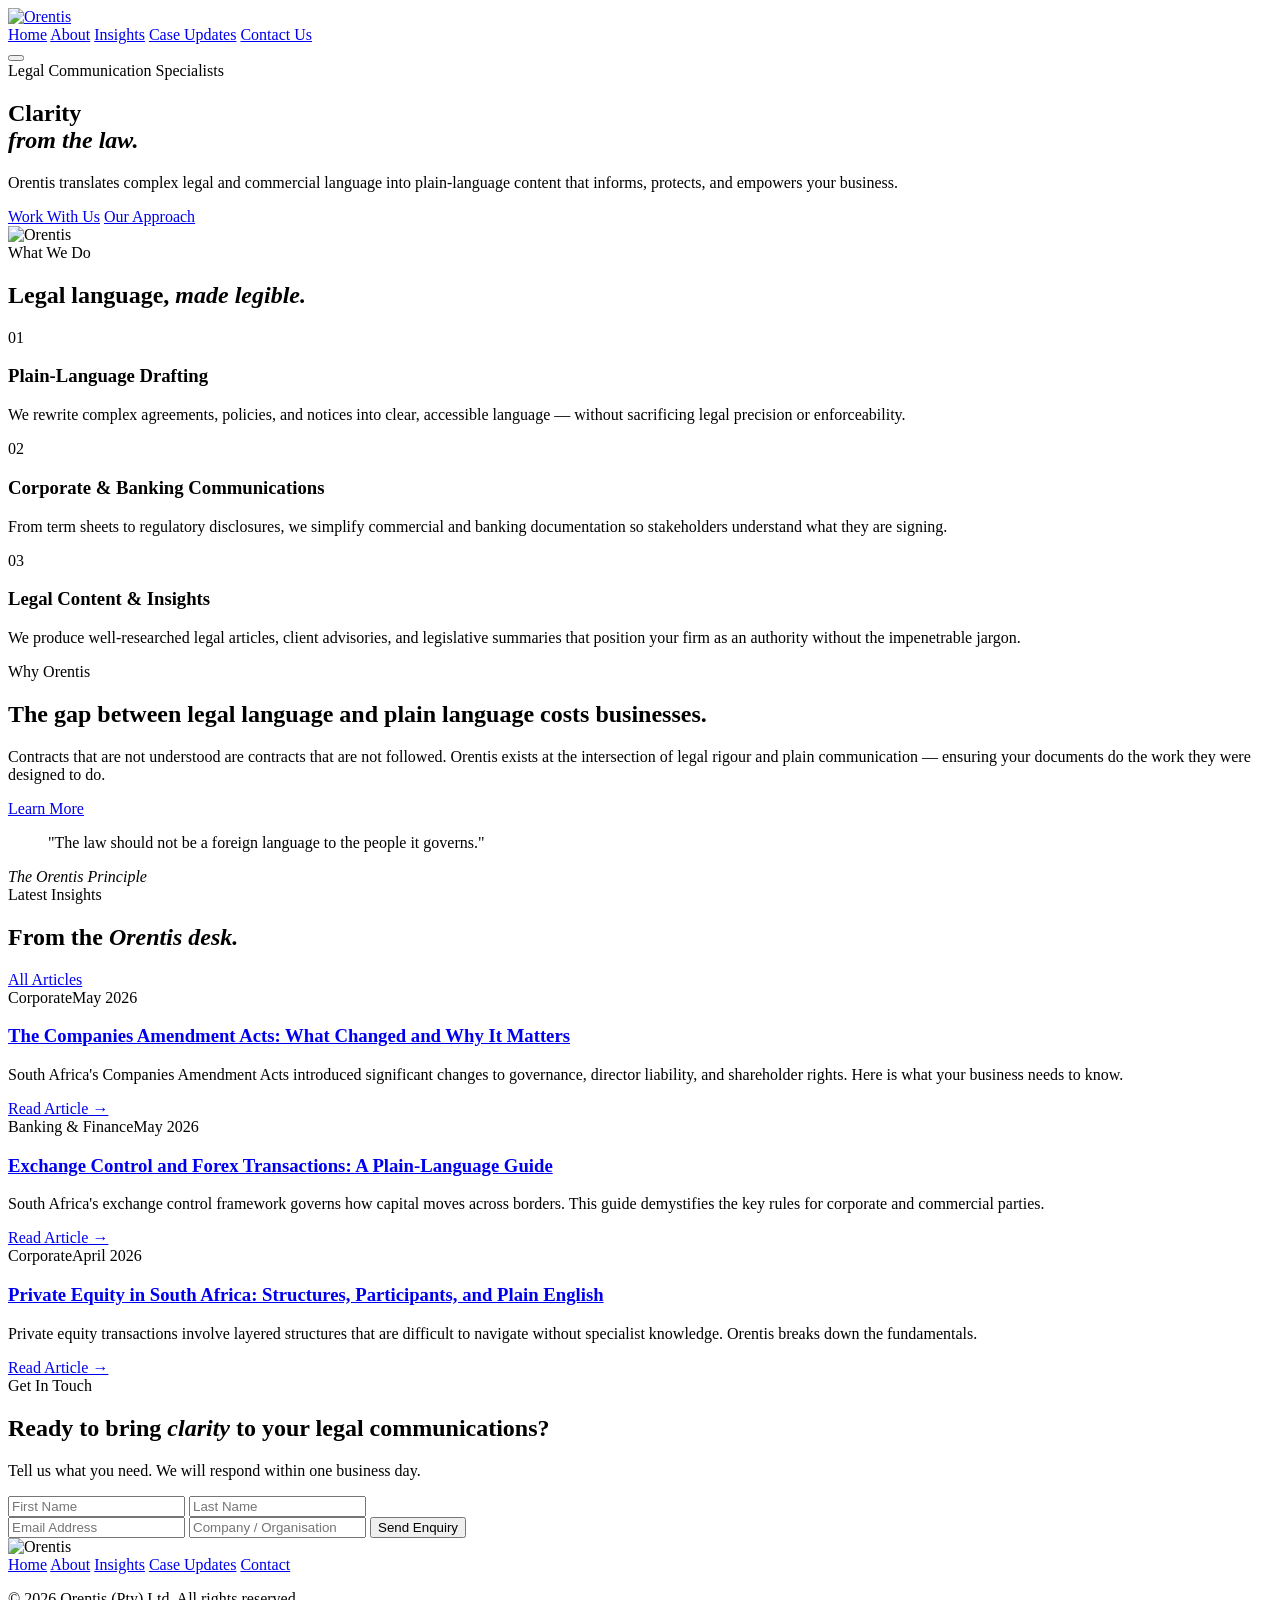
==== index.html @ 8e9e7f4a "Add files via upload" ====
<!DOCTYPE html>
<html lang="en">
<head>
<meta charset="UTF-8"><meta name="viewport" content="width=device-width,initial-scale=1">
<title>Orentis — Clarity from the law.</title>
<meta name="description" content="Orentis translates complex legal and commercial language into plain-language content for corporate and banking clients in South Africa.">
<link rel="stylesheet" href="assets/css/style.css">
</head>
<body>

<header id="hdr">
  <div class="container">
    <div class="hdr-inner">
      <a href="index.html" class="logo"><img src="assets/images/orentis-logo.png" alt="Orentis"></a>
      <nav class="main" id="main-nav">
        <a href="index.html" class="active">Home</a>
        <a href="about.html">About</a>
        <a href="insights.html">Insights</a>
        <a href="case-updates.html">Case Updates</a>
        <a href="contact.html" class="btn btn-primary nav-btn">Contact Us</a>
      </nav>
      <button class="hamburger" id="burger" aria-label="Menu">
        <span></span><span></span><span></span>
      </button>
    </div>
  </div>
</header>

<!-- HERO -->
<section class="hero">
  <div class="container">
    <div class="hero-grid">
      <div class="hero-content">
        <div class="hero-eye"><span>Legal Communication Specialists</span></div>
        <h1 class="hero-title">Clarity<br><em>from the law.</em></h1>
        <p class="hero-sub">Orentis translates complex legal and commercial language into plain-language content that informs, protects, and empowers your business.</p>
        <div class="hero-actions">
          <a href="contact.html" class="btn btn-primary">Work With Us</a>
          <a href="about.html" class="btn btn-outline">Our Approach</a>
        </div>
      </div>
      <div class="hero-visual">
        <div class="hero-logo-wrap">
          <img src="assets/images/orentis-logo.png" alt="Orentis">
        </div>
      </div>
    </div>
  </div>
</section>

<!-- SERVICES -->
<section class="services">
  <div class="container">
    <div class="services-hdr">
      <span class="label">What We Do</span>
      <h2 class="title">Legal language, <em>made legible.</em></h2>
    </div>
    <div class="svc-grid">
      <div class="svc-card">
        <span class="svc-num">01</span>
        <h3 class="svc-name">Plain-Language Drafting</h3>
        <p class="svc-desc">We rewrite complex agreements, policies, and notices into clear, accessible language — without sacrificing legal precision or enforceability.</p>
      </div>
      <div class="svc-card">
        <span class="svc-num">02</span>
        <h3 class="svc-name">Corporate &amp; Banking Communications</h3>
        <p class="svc-desc">From term sheets to regulatory disclosures, we simplify commercial and banking documentation so stakeholders understand what they are signing.</p>
      </div>
      <div class="svc-card">
        <span class="svc-num">03</span>
        <h3 class="svc-name">Legal Content &amp; Insights</h3>
        <p class="svc-desc">We produce well-researched legal articles, client advisories, and legislative summaries that position your firm as an authority without the impenetrable jargon.</p>
      </div>
    </div>
  </div>
</section>

<!-- WHY ORENTIS -->
<section class="why">
  <div class="container">
    <div class="why-grid">
      <div>
        <span class="label">Why Orentis</span>
        <h2 class="title">The gap between legal language and plain language costs businesses.</h2>
        <p class="why-body">Contracts that are not understood are contracts that are not followed. Orentis exists at the intersection of legal rigour and plain communication — ensuring your documents do the work they were designed to do.</p>
        <a href="about.html" class="btn btn-outline-light">Learn More</a>
      </div>
      <div>
        <div class="why-quote">
          <blockquote>"The law should not be a foreign language to the people it governs."</blockquote>
          <cite>The Orentis Principle</cite>
        </div>
      </div>
    </div>
  </div>
</section>

<!-- LATEST INSIGHTS -->
<section class="blog-prev">
  <div class="container">
    <div class="blog-hdr">
      <div>
        <span class="label">Latest Insights</span>
        <h2 class="title">From the <em>Orentis desk.</em></h2>
      </div>
      <a href="insights.html" class="btn btn-outline">All Articles</a>
    </div>
    <div class="posts-grid">
      <article class="post-card">
        <div class="post-meta"><span class="post-tag">Corporate</span><span class="post-date">May 2026</span></div>
        <h3 class="post-title"><a href="insights.html">The Companies Amendment Acts: What Changed and Why It Matters</a></h3>
        <p class="post-excerpt">South Africa's Companies Amendment Acts introduced significant changes to governance, director liability, and shareholder rights. Here is what your business needs to know.</p>
        <a href="insights.html" class="post-link">Read Article →</a>
      </article>
      <article class="post-card">
        <div class="post-meta"><span class="post-tag">Banking &amp; Finance</span><span class="post-date">May 2026</span></div>
        <h3 class="post-title"><a href="insights.html">Exchange Control and Forex Transactions: A Plain-Language Guide</a></h3>
        <p class="post-excerpt">South Africa's exchange control framework governs how capital moves across borders. This guide demystifies the key rules for corporate and commercial parties.</p>
        <a href="insights.html" class="post-link">Read Article →</a>
      </article>
      <article class="post-card">
        <div class="post-meta"><span class="post-tag">Corporate</span><span class="post-date">April 2026</span></div>
        <h3 class="post-title"><a href="insights.html">Private Equity in South Africa: Structures, Participants, and Plain English</a></h3>
        <p class="post-excerpt">Private equity transactions involve layered structures that are difficult to navigate without specialist knowledge. Orentis breaks down the fundamentals.</p>
        <a href="insights.html" class="post-link">Read Article →</a>
      </article>
    </div>
  </div>
</section>

<!-- CONTACT STRIP -->
<section class="cstrip">
  <div class="container">
    <div class="cstrip-grid">
      <div>
        <span class="label">Get In Touch</span>
        <h2 class="title">Ready to bring <em>clarity</em> to your legal communications?</h2>
        <p>Tell us what you need. We will respond within one business day.</p>
      </div>
      <form class="simple-form" action="mailto:hello@orentis.co.za" method="get">
        <div class="form-row">
          <input type="text" name="fname" placeholder="First Name">
          <input type="text" name="lname" placeholder="Last Name">
        </div>
        <input type="email" name="email" placeholder="Email Address">
        <input type="text" name="company" placeholder="Company / Organisation">
        <button type="submit" class="btn btn-primary">Send Enquiry</button>
      </form>
    </div>
  </div>
</section>

<footer>
  <div class="container">
    <div class="foot-inner">
      <div class="foot-logo"><img src="assets/images/orentis-logo.png" alt="Orentis"></div>
      <nav class="foot-links">
        <a href="index.html">Home</a>
        <a href="about.html">About</a>
        <a href="insights.html">Insights</a>
        <a href="case-updates.html">Case Updates</a>
        <a href="contact.html">Contact</a>
      </nav>
      <p class="foot-copy">&copy; 2026 Orentis (Pty) Ltd. All rights reserved.</p>
    </div>
  </div>
</footer>

<script src="assets/js/main.js"></script>
</body>
</html>
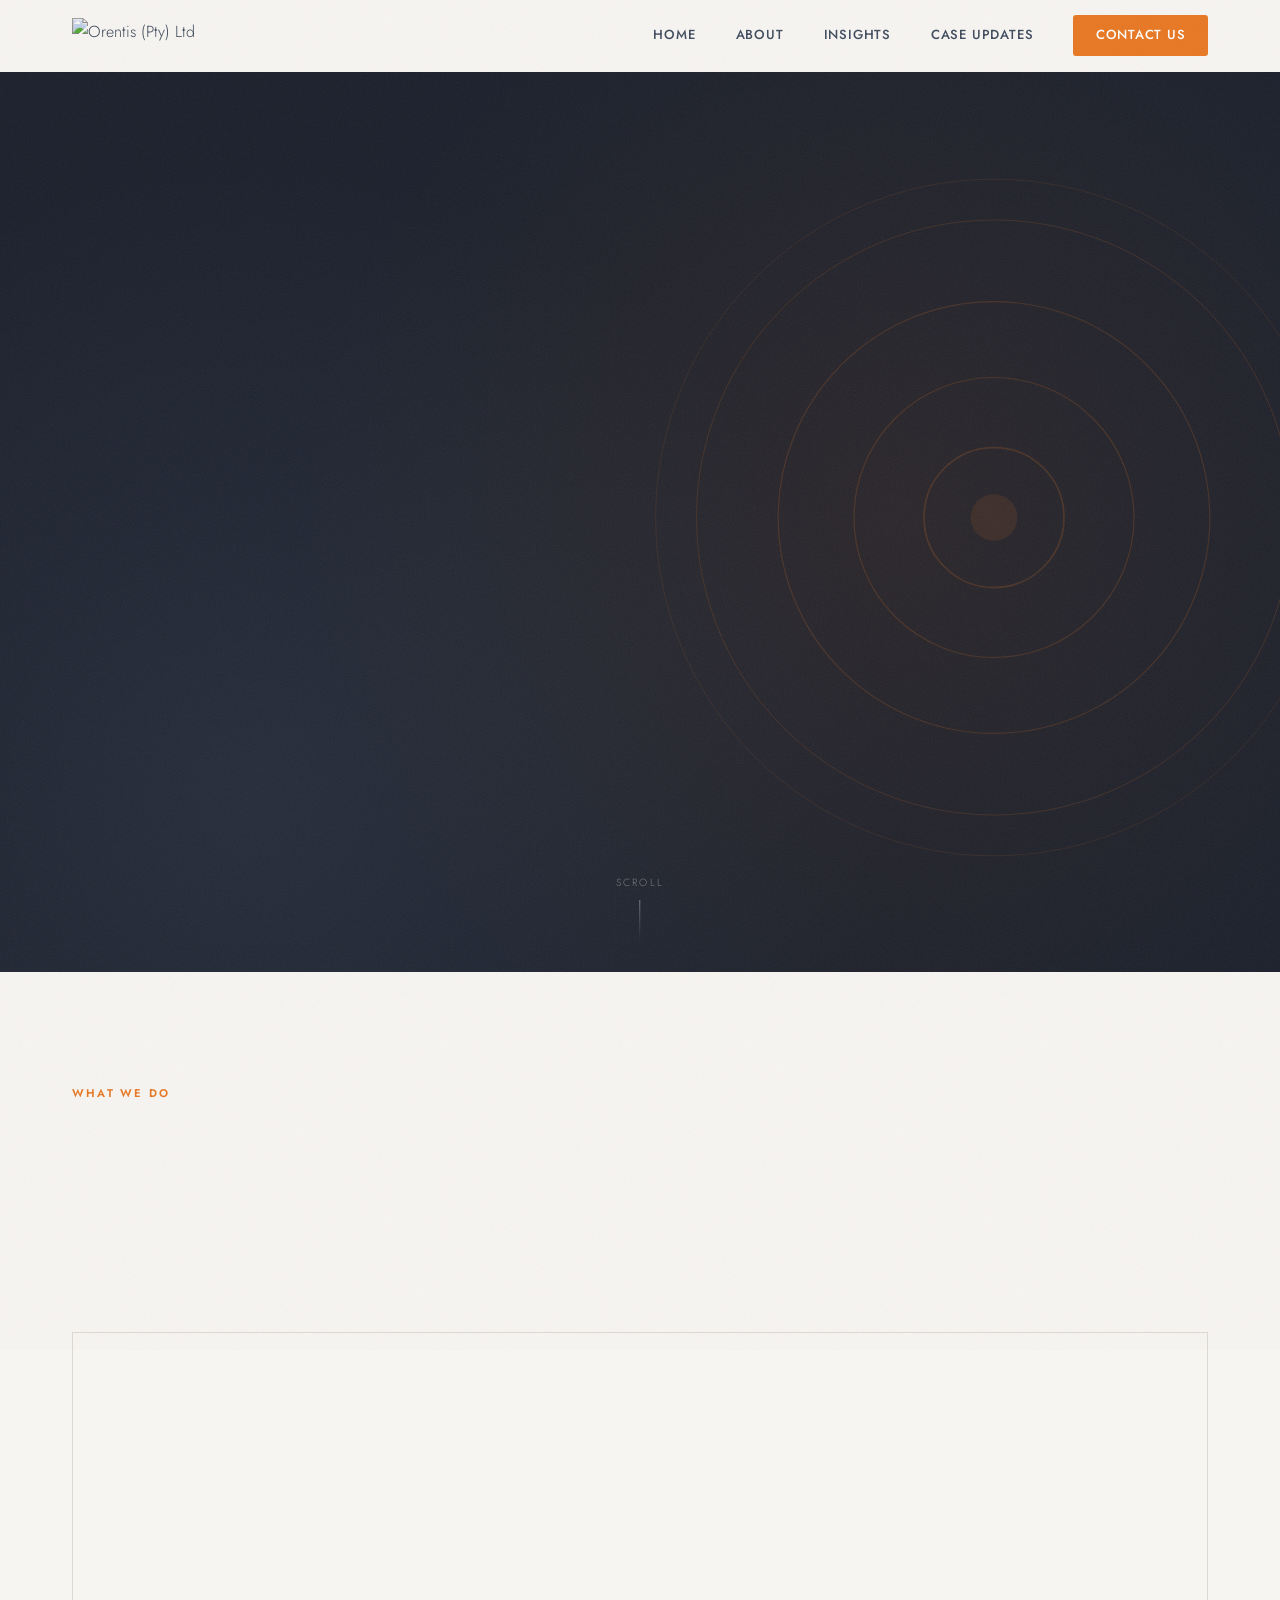
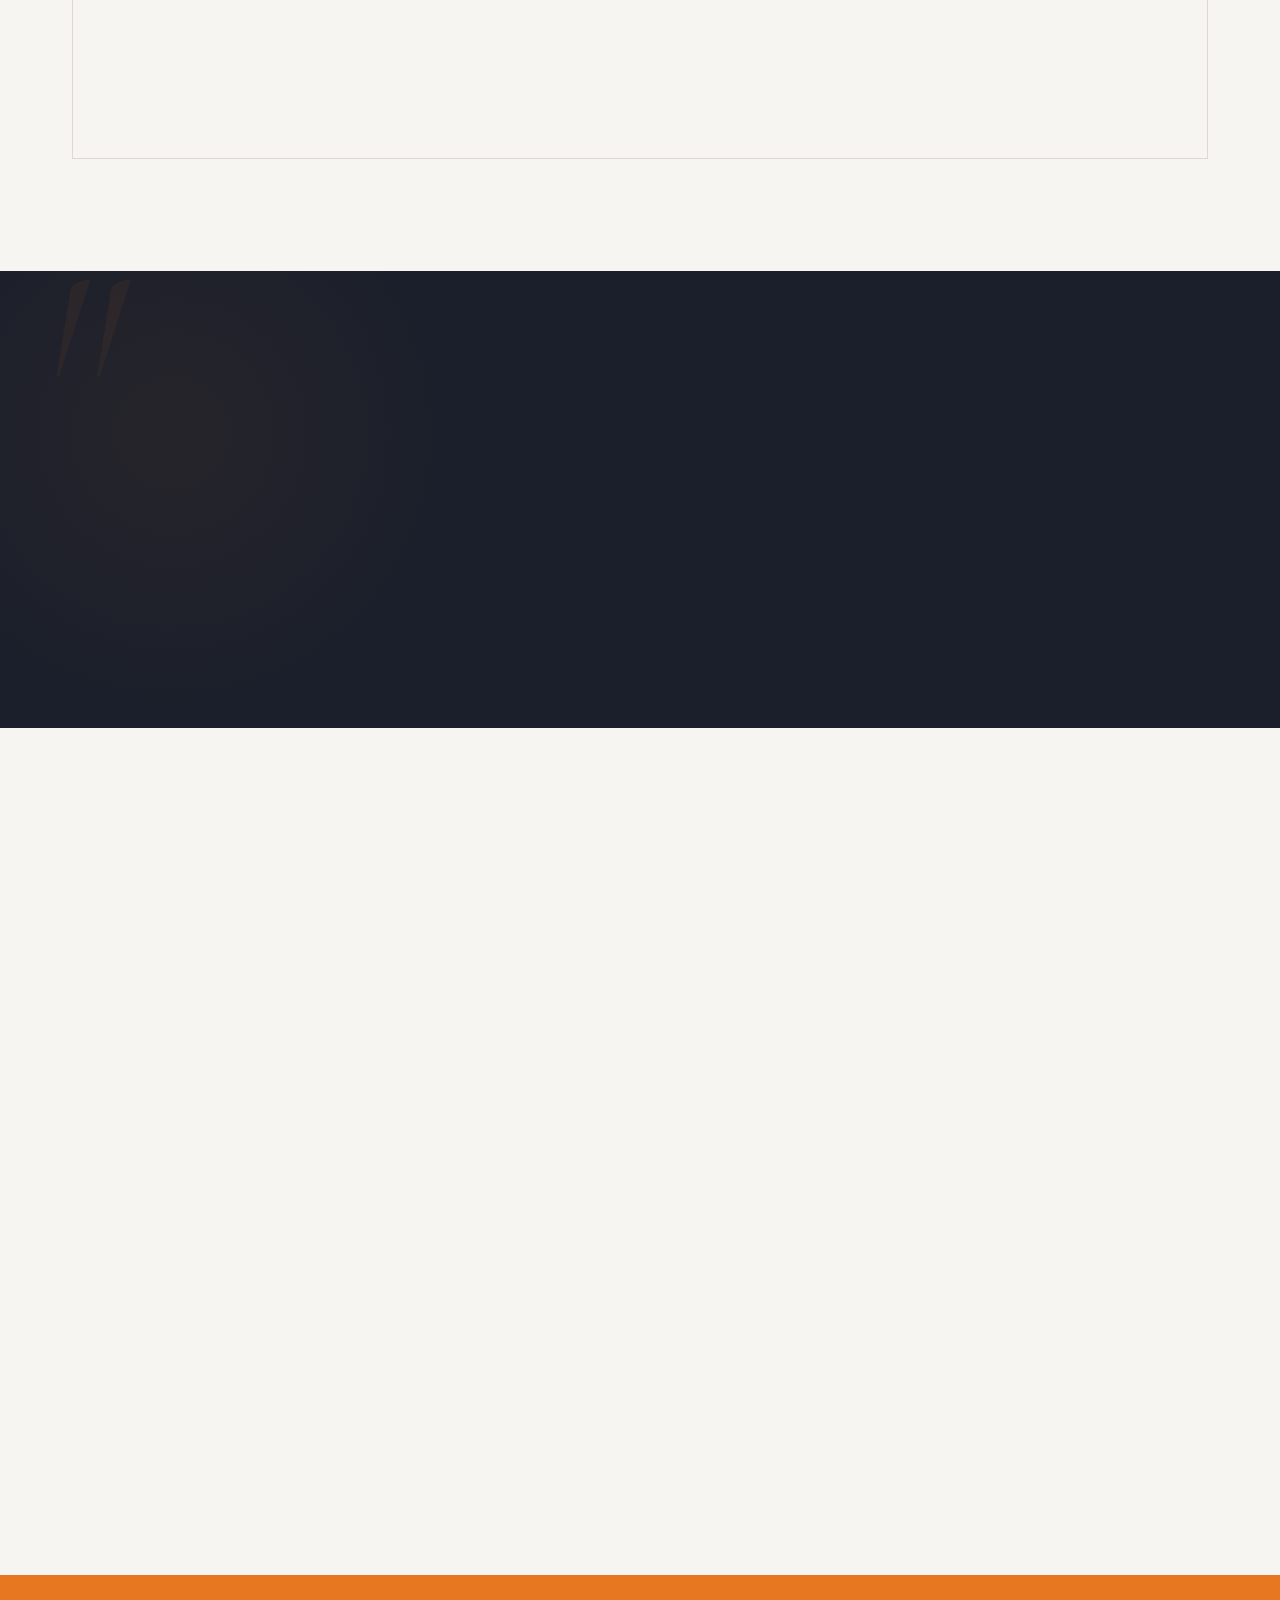
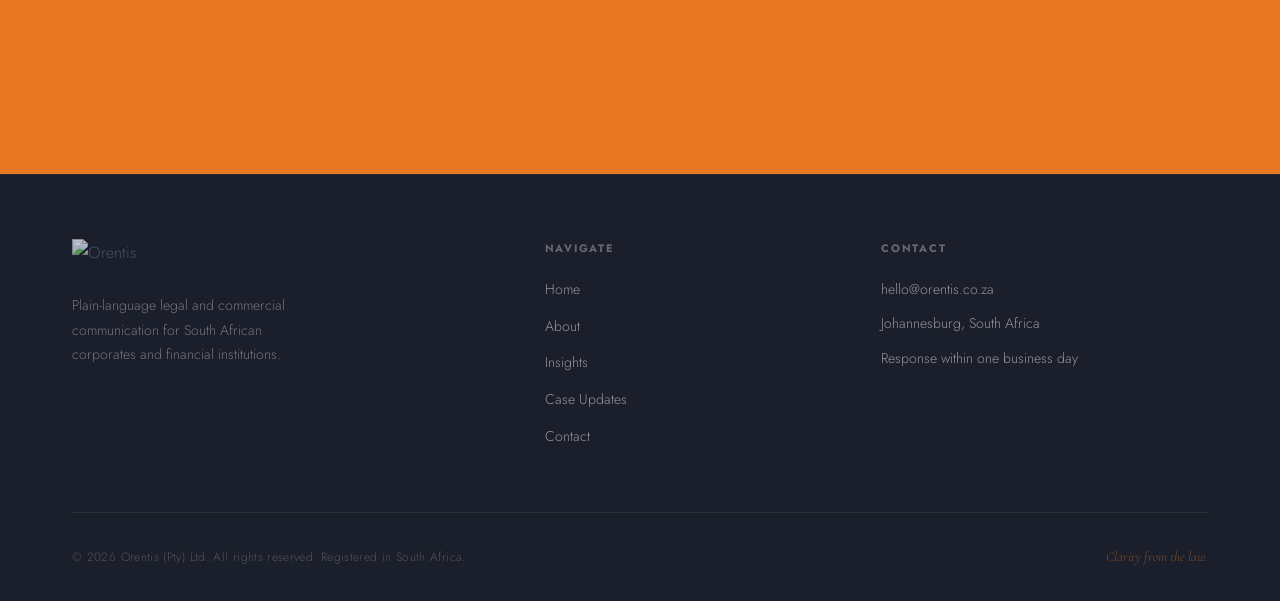
==== commit 1b96c024: "Add files via upload" ====
--- a/index.html
+++ b/index.html
@@ -1,171 +1,257 @@
 <!DOCTYPE html>
-<html lang="en">
+<html lang="en-ZA">
 <head>
-<meta charset="UTF-8"><meta name="viewport" content="width=device-width,initial-scale=1">
-<title>Orentis — Clarity from the law.</title>
-<meta name="description" content="Orentis translates complex legal and commercial language into plain-language content for corporate and banking clients in South Africa.">
-<link rel="stylesheet" href="assets/css/style.css">
+  <meta charset="UTF-8" />
+  <meta name="viewport" content="width=device-width, initial-scale=1.0" />
+  <meta name="description" content="Orentis (Pty) Ltd — Plain-language legal and commercial communication for South African corporates and financial institutions." />
+  <title>Orentis (Pty) Ltd — Clarity from the law.</title>
+  <link rel="preconnect" href="https://fonts.googleapis.com" />
+  <link rel="preconnect" href="https://fonts.gstatic.com" crossorigin />
+  <link href="https://fonts.googleapis.com/css2?family=Cormorant+Garamond:ital,wght@0,400;0,500;0,600;0,700;1,400;1,500;1,600&family=Jost:wght@300;400;500;600;700&display=swap" rel="stylesheet" />
+  <link rel="stylesheet" href="assets/css/style.css" />
 </head>
 <body>
 
-<header id="hdr">
-  <div class="container">
-    <div class="hdr-inner">
-      <a href="index.html" class="logo"><img src="assets/images/orentis-logo.png" alt="Orentis"></a>
-      <nav class="main" id="main-nav">
-        <a href="index.html" class="active">Home</a>
-        <a href="about.html">About</a>
-        <a href="insights.html">Insights</a>
-        <a href="case-updates.html">Case Updates</a>
-        <a href="contact.html" class="btn btn-primary nav-btn">Contact Us</a>
-      </nav>
-      <button class="hamburger" id="burger" aria-label="Menu">
-        <span></span><span></span><span></span>
-      </button>
-    </div>
-  </div>
-</header>
-
-<!-- HERO -->
-<section class="hero">
-  <div class="container">
-    <div class="hero-grid">
-      <div class="hero-content">
-        <div class="hero-eye"><span>Legal Communication Specialists</span></div>
-        <h1 class="hero-title">Clarity<br><em>from the law.</em></h1>
-        <p class="hero-sub">Orentis translates complex legal and commercial language into plain-language content that informs, protects, and empowers your business.</p>
-        <div class="hero-actions">
-          <a href="contact.html" class="btn btn-primary">Work With Us</a>
-          <a href="about.html" class="btn btn-outline">Our Approach</a>
-        </div>
-      </div>
-      <div class="hero-visual">
-        <div class="hero-logo-wrap">
-          <img src="assets/images/orentis-logo.png" alt="Orentis">
-        </div>
-      </div>
-    </div>
-  </div>
-</section>
-
-<!-- SERVICES -->
-<section class="services">
-  <div class="container">
-    <div class="services-hdr">
-      <span class="label">What We Do</span>
-      <h2 class="title">Legal language, <em>made legible.</em></h2>
-    </div>
-    <div class="svc-grid">
-      <div class="svc-card">
-        <span class="svc-num">01</span>
-        <h3 class="svc-name">Plain-Language Drafting</h3>
-        <p class="svc-desc">We rewrite complex agreements, policies, and notices into clear, accessible language — without sacrificing legal precision or enforceability.</p>
-      </div>
-      <div class="svc-card">
-        <span class="svc-num">02</span>
-        <h3 class="svc-name">Corporate &amp; Banking Communications</h3>
-        <p class="svc-desc">From term sheets to regulatory disclosures, we simplify commercial and banking documentation so stakeholders understand what they are signing.</p>
-      </div>
-      <div class="svc-card">
-        <span class="svc-num">03</span>
-        <h3 class="svc-name">Legal Content &amp; Insights</h3>
-        <p class="svc-desc">We produce well-researched legal articles, client advisories, and legislative summaries that position your firm as an authority without the impenetrable jargon.</p>
-      </div>
-    </div>
-  </div>
-</section>
-
-<!-- WHY ORENTIS -->
-<section class="why">
-  <div class="container">
-    <div class="why-grid">
-      <div>
-        <span class="label">Why Orentis</span>
-        <h2 class="title">The gap between legal language and plain language costs businesses.</h2>
-        <p class="why-body">Contracts that are not understood are contracts that are not followed. Orentis exists at the intersection of legal rigour and plain communication — ensuring your documents do the work they were designed to do.</p>
-        <a href="about.html" class="btn btn-outline-light">Learn More</a>
-      </div>
-      <div>
-        <div class="why-quote">
-          <blockquote>"The law should not be a foreign language to the people it governs."</blockquote>
-          <cite>The Orentis Principle</cite>
-        </div>
-      </div>
-    </div>
-  </div>
-</section>
-
-<!-- LATEST INSIGHTS -->
-<section class="blog-prev">
-  <div class="container">
-    <div class="blog-hdr">
-      <div>
-        <span class="label">Latest Insights</span>
-        <h2 class="title">From the <em>Orentis desk.</em></h2>
-      </div>
-      <a href="insights.html" class="btn btn-outline">All Articles</a>
-    </div>
-    <div class="posts-grid">
-      <article class="post-card">
-        <div class="post-meta"><span class="post-tag">Corporate</span><span class="post-date">May 2026</span></div>
-        <h3 class="post-title"><a href="insights.html">The Companies Amendment Acts: What Changed and Why It Matters</a></h3>
-        <p class="post-excerpt">South Africa's Companies Amendment Acts introduced significant changes to governance, director liability, and shareholder rights. Here is what your business needs to know.</p>
-        <a href="insights.html" class="post-link">Read Article →</a>
-      </article>
-      <article class="post-card">
-        <div class="post-meta"><span class="post-tag">Banking &amp; Finance</span><span class="post-date">May 2026</span></div>
-        <h3 class="post-title"><a href="insights.html">Exchange Control and Forex Transactions: A Plain-Language Guide</a></h3>
-        <p class="post-excerpt">South Africa's exchange control framework governs how capital moves across borders. This guide demystifies the key rules for corporate and commercial parties.</p>
-        <a href="insights.html" class="post-link">Read Article →</a>
-      </article>
-      <article class="post-card">
-        <div class="post-meta"><span class="post-tag">Corporate</span><span class="post-date">April 2026</span></div>
-        <h3 class="post-title"><a href="insights.html">Private Equity in South Africa: Structures, Participants, and Plain English</a></h3>
-        <p class="post-excerpt">Private equity transactions involve layered structures that are difficult to navigate without specialist knowledge. Orentis breaks down the fundamentals.</p>
-        <a href="insights.html" class="post-link">Read Article →</a>
-      </article>
-    </div>
-  </div>
-</section>
-
-<!-- CONTACT STRIP -->
-<section class="cstrip">
-  <div class="container">
-    <div class="cstrip-grid">
-      <div>
-        <span class="label">Get In Touch</span>
-        <h2 class="title">Ready to bring <em>clarity</em> to your legal communications?</h2>
-        <p>Tell us what you need. We will respond within one business day.</p>
-      </div>
-      <form class="simple-form" action="mailto:hello@orentis.co.za" method="get">
-        <div class="form-row">
-          <input type="text" name="fname" placeholder="First Name">
-          <input type="text" name="lname" placeholder="Last Name">
-        </div>
-        <input type="email" name="email" placeholder="Email Address">
-        <input type="text" name="company" placeholder="Company / Organisation">
-        <button type="submit" class="btn btn-primary">Send Enquiry</button>
-      </form>
-    </div>
-  </div>
-</section>
-
-<footer>
-  <div class="container">
-    <div class="foot-inner">
-      <div class="foot-logo"><img src="assets/images/orentis-logo.png" alt="Orentis"></div>
-      <nav class="foot-links">
+  <!-- NAVIGATION -->
+  <nav class="nav" aria-label="Primary navigation">
+    <div class="container nav__inner">
+      <a href="index.html" class="nav__logo" aria-label="Orentis home">
+        <img src="assets/images/orentis-logo.png" alt="Orentis (Pty) Ltd" />
+      </a>
+      <div class="nav__links">
         <a href="index.html">Home</a>
         <a href="about.html">About</a>
         <a href="insights.html">Insights</a>
         <a href="case-updates.html">Case Updates</a>
-        <a href="contact.html">Contact</a>
-      </nav>
-      <p class="foot-copy">&copy; 2026 Orentis (Pty) Ltd. All rights reserved.</p>
+        <a href="contact.html" class="btn-nav">Contact Us</a>
+      </div>
+      <button class="nav__burger" aria-label="Toggle menu" aria-expanded="false">
+        <span></span>
+        <span></span>
+        <span></span>
+      </button>
     </div>
+  </nav>
+
+  <!-- MOBILE NAV -->
+  <div class="nav__mobile" aria-hidden="true">
+    <a href="index.html">Home</a>
+    <a href="about.html">About</a>
+    <a href="insights.html">Insights</a>
+    <a href="case-updates.html">Case Updates</a>
+    <a href="contact.html" class="btn-nav-mobile">Contact Us</a>
   </div>
-</footer>
-
-<script src="assets/js/main.js"></script>
+
+  <main>
+
+    <!-- HERO -->
+    <section class="hero-home" aria-labelledby="hero-headline">
+
+      <!-- Concentric rings — echo of logo -->
+      <div class="hero-home__rings" aria-hidden="true">
+        <svg viewBox="0 0 600 600" fill="none" xmlns="http://www.w3.org/2000/svg">
+          <circle cx="300" cy="300" r="60"  stroke="#E87722" stroke-width="1.5"/>
+          <circle cx="300" cy="300" r="120" stroke="#E87722" stroke-width="1"/>
+          <circle cx="300" cy="300" r="185" stroke="#E87722" stroke-width="1"/>
+          <circle cx="300" cy="300" r="255" stroke="#E87722" stroke-width="0.75"/>
+          <circle cx="300" cy="300" r="290" stroke="#E87722" stroke-width="0.5"/>
+          <circle cx="300" cy="300" r="20"  fill="#E87722" opacity="0.6"/>
+        </svg>
+      </div>
+
+      <div class="container hero-home__content">
+
+        <div class="hero-home__logo-mark animate">
+          <img src="assets/images/orentis-logo.png" alt="Orentis" />
+        </div>
+
+        <h1 class="hero-home__headline animate animate-delay-1" id="hero-headline">
+          Clarity<br /><em>from</em><br />the law.
+        </h1>
+
+        <p class="hero-home__sub animate animate-delay-2">
+          We translate the language of law into the language of business.<br />
+          Plain-language communications for South African corporates<br />
+          and financial institutions.
+        </p>
+
+        <div class="hero-home__actions animate animate-delay-3">
+          <a href="about.html" class="btn btn--primary">Our work</a>
+          <a href="insights.html" class="btn btn--outline">Read Insights</a>
+        </div>
+
+      </div>
+
+      <div class="hero-home__scroll" aria-hidden="true">
+        <span>Scroll</span>
+        <div class="hero-home__scroll-line"></div>
+      </div>
+
+    </section>
+
+    <!-- WHAT WE DO -->
+    <section class="services section" aria-labelledby="services-heading">
+      <div class="container">
+
+        <div class="services__header">
+          <div class="services__header-left">
+            <p class="eyebrow">What We Do</p>
+            <h2 id="services-heading" class="display-3 animate">
+              The work that<br /><em class="italic-accent">speaks clearly.</em>
+            </h2>
+            <span class="rule animate animate-delay-1"></span>
+          </div>
+          <div class="services__header-right animate animate-delay-2">
+            <p>South Africa's legal and regulatory environment is exacting. Yet the documents
+            that move through it — term sheets, regulatory disclosures, fund reports, board
+            communications — are often the opposite. We change that.</p>
+          </div>
+        </div>
+
+        <div class="service-cards">
+
+          <div class="service-card animate">
+            <div class="service-card__num">01</div>
+            <h3 class="service-card__title">Plain-Language<br />Drafting</h3>
+            <p class="service-card__text">We redraft dense legal and commercial documents — prospectuses,
+            shareholder communications, regulatory notices, policy documents — into clear,
+            accessible English that serves its intended audience without sacrificing legal
+            precision.</p>
+          </div>
+
+          <div class="service-card animate animate-delay-1">
+            <div class="service-card__num">02</div>
+            <h3 class="service-card__title">Corporate &amp; Banking<br />Communications</h3>
+            <p class="service-card__text">From transaction announcements to board reports and investor
+            communications, we produce polished, legally grounded content for South Africa's
+            leading corporates, banking groups, and private equity houses.</p>
+          </div>
+
+          <div class="service-card animate animate-delay-2">
+            <div class="service-card__num">03</div>
+            <h3 class="service-card__title">Legal Content<br />&amp; Insights</h3>
+            <p class="service-card__text">We produce authoritative commentary, legislative updates, case
+            summaries, and thought-leadership content for law firms, asset managers, and
+            financial institutions that need their audiences properly informed.</p>
+          </div>
+
+        </div>
+
+      </div>
+    </section>
+
+    <!-- WHY ORENTIS QUOTE -->
+    <section class="quote-section" aria-labelledby="quote-heading">
+      <div class="quote-section__deco" aria-hidden="true">"</div>
+      <div class="container">
+        <div class="quote-section__inner">
+          <p class="eyebrow quote-section__label animate">The Orentis Principle</p>
+          <blockquote>
+            <p class="quote-section__text animate animate-delay-1">
+              "The law should not be a <em>foreign language</em> to the people it governs."
+            </p>
+          </blockquote>
+          <p class="quote-section__attr animate animate-delay-2">— Orentis (Pty) Ltd, Johannesburg</p>
+        </div>
+      </div>
+    </section>
+
+    <!-- INSIGHTS PREVIEW -->
+    <section class="insights-preview section" aria-labelledby="insights-preview-heading">
+      <div class="container">
+
+        <div class="insights-preview__header animate">
+          <div>
+            <p class="eyebrow">Insights</p>
+            <h2 id="insights-preview-heading" class="mt-sm">
+              What we're reading.<br /><em class="italic-accent">What you should know.</em>
+            </h2>
+          </div>
+          <a href="insights.html" class="link-arrow">All Insights</a>
+        </div>
+
+        <div class="grid-3">
+
+          <article class="article-card animate">
+            <span class="article-card__tag">Legislative Update</span>
+            <time class="article-card__date" datetime="2026-04-12">12 April 2026</time>
+            <h3 class="article-card__title">The Companies Amendment Acts: What Directors Need to Understand Now</h3>
+            <p class="article-card__excerpt">The 2024 Companies Amendment Acts introduced substantive changes to directors' liability, social and ethics committee obligations, and the regulation of remuneration policies. Here is what boards cannot afford to miss.</p>
+            <a href="insights.html" class="link-arrow">Read Article</a>
+          </article>
+
+          <article class="article-card animate animate-delay-1">
+            <span class="article-card__tag">Banking &amp; Finance</span>
+            <time class="article-card__date" datetime="2026-03-28">28 March 2026</time>
+            <h3 class="article-card__title">Exchange Control Decoded: A Plain-Language Guide for Treasury Teams</h3>
+            <p class="article-card__excerpt">The Currency and Exchanges Act remains one of South Africa's most technically demanding regulatory frameworks. We unpack the key concepts every treasury and finance professional should understand without a law degree.</p>
+            <a href="insights.html" class="link-arrow">Read Article</a>
+          </article>
+
+          <article class="article-card animate animate-delay-2">
+            <span class="article-card__tag">Corporate</span>
+            <time class="article-card__date" datetime="2026-03-05">5 March 2026</time>
+            <h3 class="article-card__title">Private Equity in South Africa: The Regulatory Landscape in 2026</h3>
+            <p class="article-card__excerpt">From FAIS obligations to the evolving FSCA framework, private equity practitioners in South Africa navigate a layered regulatory environment. We map the terrain and flag what is changing.</p>
+            <a href="insights.html" class="link-arrow">Read Article</a>
+          </article>
+
+        </div>
+
+      </div>
+    </section>
+
+    <!-- CTA STRIP -->
+    <section class="cta-strip" aria-labelledby="cta-heading">
+      <div class="container cta-strip__inner">
+        <div class="cta-strip__text animate">
+          <h2 id="cta-heading">Ready to communicate with clarity?</h2>
+          <p>We work with South Africa's leading corporates, banks, and advisers.</p>
+        </div>
+        <a href="contact.html" class="btn btn--cta-white animate animate-delay-1">Get in touch</a>
+      </div>
+    </section>
+
+  </main>
+
+  <!-- FOOTER -->
+  <footer class="footer" aria-label="Site footer">
+    <div class="container">
+      <div class="footer__grid">
+
+        <div>
+          <div class="footer__logo">
+            <img src="assets/images/orentis-logo.png" alt="Orentis" />
+          </div>
+          <p class="footer__desc">Plain-language legal and commercial communication for South African corporates and financial institutions.</p>
+        </div>
+
+        <div>
+          <p class="footer__col-title">Navigate</p>
+          <nav class="footer__nav" aria-label="Footer navigation">
+            <a href="index.html">Home</a>
+            <a href="about.html">About</a>
+            <a href="insights.html">Insights</a>
+            <a href="case-updates.html">Case Updates</a>
+            <a href="contact.html">Contact</a>
+          </nav>
+        </div>
+
+        <div>
+          <p class="footer__col-title">Contact</p>
+          <p class="footer__contact-detail"><a href="mailto:hello@orentis.co.za">hello@orentis.co.za</a></p>
+          <p class="footer__contact-detail">Johannesburg, South Africa</p>
+          <p class="footer__contact-detail">Response within one business day</p>
+        </div>
+
+      </div>
+      <div class="footer__bottom">
+        <p class="footer__copyright">&copy; 2026 Orentis (Pty) Ltd. All rights reserved. Registered in South Africa.</p>
+        <p class="footer__tagline">Clarity from the law.</p>
+      </div>
+    </div>
+  </footer>
+
+  <script src="assets/js/main.js"></script>
 </body>
 </html>
--- a/assets/css/style.css
+++ b/assets/css/style.css
@@ -0,0 +1,1661 @@
+/* ============================================================
+   ORENTIS (PTY) LTD — MAIN STYLESHEET
+   ============================================================ */
+
+/* ------------------------------------------------------------
+   1. CUSTOM PROPERTIES
+   ------------------------------------------------------------ */
+:root {
+  --orange:      #E87722;
+  --orange-dark: #C9631A;
+  --slate:       #3D4A5C;
+  --slate-light: #5A6B80;
+  --cream:       #F7F5F2;
+  --cream-dark:  #EDE9E3;
+  --ink:         #1A1F2B;
+  --ink-light:   #252C3B;
+  --warm-grey:   #8C8880;
+  --border:      #DDD9D2;
+
+  --font-display: 'Cormorant Garamond', Georgia, serif;
+  --font-body:    'Jost', system-ui, sans-serif;
+
+  --space-xs:  0.5rem;
+  --space-sm:  1rem;
+  --space-md:  2rem;
+  --space-lg:  4rem;
+  --space-xl:  7rem;
+  --space-2xl: 10rem;
+
+  --radius:    3px;
+  --radius-sm: 2px;
+
+  --transition: 0.28s cubic-bezier(0.4, 0, 0.2, 1);
+  --transition-slow: 0.55s cubic-bezier(0.4, 0, 0.2, 1);
+
+  --nav-height: 72px;
+  --container:  1200px;
+}
+
+/* ------------------------------------------------------------
+   2. RESET & BASE
+   ------------------------------------------------------------ */
+*, *::before, *::after {
+  box-sizing: border-box;
+  margin: 0;
+  padding: 0;
+}
+
+html {
+  scroll-behavior: smooth;
+  font-size: 16px;
+  -webkit-text-size-adjust: 100%;
+}
+
+body {
+  font-family: var(--font-body);
+  font-weight: 300;
+  font-size: 1rem;
+  line-height: 1.75;
+  color: var(--slate);
+  background-color: var(--cream);
+  overflow-x: hidden;
+}
+
+img {
+  display: block;
+  max-width: 100%;
+  height: auto;
+}
+
+a {
+  color: inherit;
+  text-decoration: none;
+}
+
+ul, ol {
+  list-style: none;
+}
+
+button {
+  cursor: pointer;
+  border: none;
+  background: none;
+  font-family: inherit;
+}
+
+input, textarea, select {
+  font-family: inherit;
+}
+
+/* Grain overlay — applied once on body::after */
+body::after {
+  content: '';
+  position: fixed;
+  inset: -50%;
+  width: 200%;
+  height: 200%;
+  background-image: url("data:image/svg+xml,%3Csvg xmlns='http://www.w3.org/2000/svg' width='300' height='300'%3E%3Cfilter id='n'%3E%3CfeTurbulence type='fractalNoise' baseFrequency='0.85' numOctaves='4' stitchTiles='stitch'/%3E%3C/filter%3E%3Crect width='300' height='300' filter='url(%23n)' opacity='0.07'/%3E%3C/svg%3E");
+  opacity: 1;
+  pointer-events: none;
+  z-index: 9998;
+}
+
+/* ------------------------------------------------------------
+   3. TYPOGRAPHY
+   ------------------------------------------------------------ */
+h1, h2, h3, h4, h5 {
+  font-family: var(--font-display);
+  font-weight: 600;
+  line-height: 1.1;
+  color: var(--ink);
+  letter-spacing: -0.01em;
+}
+
+.display-1 {
+  font-size: clamp(3.5rem, 8vw, 7.5rem);
+  font-weight: 700;
+  line-height: 1.0;
+  letter-spacing: -0.03em;
+}
+
+.display-2 {
+  font-size: clamp(2.8rem, 5vw, 5rem);
+  font-weight: 600;
+  line-height: 1.05;
+  letter-spacing: -0.02em;
+}
+
+.display-3 {
+  font-size: clamp(2rem, 3.5vw, 3.2rem);
+  font-weight: 600;
+  line-height: 1.1;
+  letter-spacing: -0.015em;
+}
+
+h2 { font-size: clamp(1.8rem, 3vw, 2.6rem); }
+h3 { font-size: clamp(1.3rem, 2vw, 1.7rem); }
+h4 { font-size: 1.2rem; }
+
+.eyebrow {
+  font-family: var(--font-body);
+  font-size: 0.7rem;
+  font-weight: 600;
+  letter-spacing: 0.2em;
+  text-transform: uppercase;
+  color: var(--orange);
+}
+
+.lead {
+  font-size: clamp(1.05rem, 1.5vw, 1.2rem);
+  font-weight: 300;
+  line-height: 1.8;
+  color: var(--slate-light);
+}
+
+.italic-accent {
+  font-style: italic;
+  color: var(--orange);
+}
+
+/* ------------------------------------------------------------
+   4. LAYOUT UTILITIES
+   ------------------------------------------------------------ */
+.container {
+  width: 100%;
+  max-width: var(--container);
+  margin: 0 auto;
+  padding: 0 var(--space-md);
+}
+
+.container--narrow {
+  max-width: 800px;
+}
+
+.section {
+  padding: var(--space-xl) 0;
+}
+
+.section--dark {
+  background-color: var(--ink);
+  color: var(--cream);
+}
+
+.section--dark h1,
+.section--dark h2,
+.section--dark h3,
+.section--dark h4 {
+  color: var(--cream);
+}
+
+.section--cream-dark {
+  background-color: var(--cream-dark);
+}
+
+.grid-2 {
+  display: grid;
+  grid-template-columns: 1fr 1fr;
+  gap: var(--space-lg);
+}
+
+.grid-3 {
+  display: grid;
+  grid-template-columns: repeat(3, 1fr);
+  gap: var(--space-md);
+}
+
+.flex-between {
+  display: flex;
+  align-items: center;
+  justify-content: space-between;
+}
+
+.text-center { text-align: center; }
+
+.mt-sm  { margin-top: var(--space-sm); }
+.mt-md  { margin-top: var(--space-md); }
+.mt-lg  { margin-top: var(--space-lg); }
+.mb-sm  { margin-bottom: var(--space-sm); }
+.mb-md  { margin-bottom: var(--space-md); }
+
+/* Orange horizontal rule */
+.rule {
+  display: block;
+  width: 40px;
+  height: 2px;
+  background: var(--orange);
+  margin: var(--space-sm) 0 var(--space-md);
+}
+
+/* ------------------------------------------------------------
+   5. NAVIGATION
+   ------------------------------------------------------------ */
+.nav {
+  position: fixed;
+  top: 0;
+  left: 0;
+  right: 0;
+  z-index: 1000;
+  height: var(--nav-height);
+  background: rgba(247, 245, 242, 0.97);
+  backdrop-filter: blur(10px);
+  -webkit-backdrop-filter: blur(10px);
+  border-bottom: 1px solid transparent;
+  transition: border-color var(--transition), box-shadow var(--transition);
+}
+
+.nav.scrolled {
+  border-color: var(--border);
+  box-shadow: 0 1px 20px rgba(26, 31, 43, 0.06);
+}
+
+.nav__inner {
+  display: flex;
+  align-items: center;
+  justify-content: space-between;
+  height: 100%;
+}
+
+.nav__logo {
+  display: flex;
+  align-items: center;
+  height: 36px;
+  flex-shrink: 0;
+}
+
+.nav__logo img {
+  height: 100%;
+  width: auto;
+  object-fit: contain;
+  mix-blend-mode: multiply;
+}
+
+.nav__links {
+  display: flex;
+  align-items: center;
+  gap: 2.5rem;
+}
+
+.nav__links a {
+  font-family: var(--font-body);
+  font-size: 0.82rem;
+  font-weight: 500;
+  letter-spacing: 0.06em;
+  text-transform: uppercase;
+  color: var(--slate);
+  transition: color var(--transition);
+  position: relative;
+}
+
+.nav__links a::after {
+  content: '';
+  position: absolute;
+  bottom: -4px;
+  left: 0;
+  width: 0;
+  height: 1px;
+  background: var(--orange);
+  transition: width var(--transition);
+}
+
+.nav__links a:hover,
+.nav__links a.active {
+  color: var(--ink);
+}
+
+.nav__links a:hover::after,
+.nav__links a.active::after {
+  width: 100%;
+}
+
+.nav__links a.btn-nav {
+  background: var(--orange);
+  color: #fff;
+  padding: 0.55rem 1.4rem;
+  border-radius: var(--radius);
+  letter-spacing: 0.06em;
+  transition: background var(--transition), transform var(--transition);
+}
+
+.nav__links a.btn-nav::after { display: none; }
+
+.nav__links a.btn-nav:hover {
+  background: var(--orange-dark);
+  transform: translateY(-1px);
+}
+
+/* Hamburger */
+.nav__burger {
+  display: none;
+  flex-direction: column;
+  gap: 5px;
+  padding: 6px;
+  cursor: pointer;
+  z-index: 10;
+}
+
+.nav__burger span {
+  display: block;
+  width: 24px;
+  height: 1.5px;
+  background: var(--ink);
+  transition: transform var(--transition), opacity var(--transition);
+  transform-origin: center;
+}
+
+.nav__burger.open span:nth-child(1) {
+  transform: translateY(6.5px) rotate(45deg);
+}
+
+.nav__burger.open span:nth-child(2) {
+  opacity: 0;
+  transform: scaleX(0);
+}
+
+.nav__burger.open span:nth-child(3) {
+  transform: translateY(-6.5px) rotate(-45deg);
+}
+
+/* Mobile nav dropdown */
+.nav__mobile {
+  display: none;
+  position: fixed;
+  top: var(--nav-height);
+  left: 0;
+  right: 0;
+  background: var(--cream);
+  border-top: 1px solid var(--border);
+  padding: var(--space-md);
+  flex-direction: column;
+  gap: var(--space-sm);
+  transform: translateY(-10px);
+  opacity: 0;
+  transition: transform var(--transition), opacity var(--transition);
+  z-index: 999;
+}
+
+.nav__mobile.open {
+  display: flex;
+  transform: translateY(0);
+  opacity: 1;
+}
+
+.nav__mobile a {
+  font-family: var(--font-body);
+  font-size: 1rem;
+  font-weight: 500;
+  color: var(--ink);
+  padding: 0.75rem 0;
+  border-bottom: 1px solid var(--border);
+  letter-spacing: 0.04em;
+  transition: color var(--transition);
+}
+
+.nav__mobile a:last-child {
+  border-bottom: none;
+}
+
+.nav__mobile a:hover {
+  color: var(--orange);
+}
+
+.nav__mobile a.btn-nav-mobile {
+  background: var(--orange);
+  color: #fff;
+  text-align: center;
+  border-radius: var(--radius);
+  border-bottom: none;
+  padding: 0.85rem;
+  margin-top: var(--space-xs);
+}
+
+/* Page offset for fixed nav */
+main {
+  padding-top: var(--nav-height);
+}
+
+/* ------------------------------------------------------------
+   6. BUTTONS
+   ------------------------------------------------------------ */
+.btn {
+  display: inline-flex;
+  align-items: center;
+  gap: 0.5rem;
+  font-family: var(--font-body);
+  font-size: 0.8rem;
+  font-weight: 600;
+  letter-spacing: 0.1em;
+  text-transform: uppercase;
+  padding: 0.9rem 2rem;
+  border-radius: var(--radius);
+  transition: background var(--transition), color var(--transition), transform var(--transition), border-color var(--transition);
+  cursor: pointer;
+}
+
+.btn--primary {
+  background: var(--orange);
+  color: #fff;
+  border: 1.5px solid var(--orange);
+}
+
+.btn--primary:hover {
+  background: var(--orange-dark);
+  border-color: var(--orange-dark);
+  transform: translateY(-2px);
+}
+
+.btn--outline {
+  background: transparent;
+  color: var(--cream);
+  border: 1.5px solid rgba(247, 245, 242, 0.4);
+}
+
+.btn--outline:hover {
+  background: rgba(247, 245, 242, 0.08);
+  border-color: var(--cream);
+}
+
+.btn--outline-dark {
+  background: transparent;
+  color: var(--ink);
+  border: 1.5px solid var(--border);
+}
+
+.btn--outline-dark:hover {
+  border-color: var(--ink);
+  background: var(--ink);
+  color: var(--cream);
+}
+
+.btn--sm {
+  font-size: 0.72rem;
+  padding: 0.65rem 1.3rem;
+}
+
+/* Arrow link */
+.link-arrow {
+  display: inline-flex;
+  align-items: center;
+  gap: 0.4rem;
+  font-size: 0.78rem;
+  font-weight: 600;
+  letter-spacing: 0.1em;
+  text-transform: uppercase;
+  color: var(--orange);
+  transition: gap var(--transition);
+}
+
+.link-arrow:hover {
+  gap: 0.7rem;
+}
+
+.link-arrow::after {
+  content: '→';
+  font-size: 1rem;
+  line-height: 1;
+}
+
+/* ------------------------------------------------------------
+   7. HERO SECTIONS
+   ------------------------------------------------------------ */
+
+/* HOME HERO */
+.hero-home {
+  min-height: 100svh;
+  min-height: 100vh;
+  display: flex;
+  flex-direction: column;
+  justify-content: center;
+  background-color: var(--ink);
+  position: relative;
+  overflow: hidden;
+  padding: var(--space-xl) 0 var(--space-lg);
+}
+
+/* Geometric background pattern */
+.hero-home::before {
+  content: '';
+  position: absolute;
+  inset: 0;
+  background-image:
+    radial-gradient(circle at 70% 50%, rgba(232, 119, 34, 0.08) 0%, transparent 60%),
+    radial-gradient(circle at 20% 80%, rgba(61, 74, 92, 0.3) 0%, transparent 50%);
+  pointer-events: none;
+}
+
+/* Concentric rings - visual echo of the logo */
+.hero-home__rings {
+  position: absolute;
+  right: -5%;
+  top: 50%;
+  transform: translateY(-50%);
+  width: 55vw;
+  max-width: 700px;
+  aspect-ratio: 1;
+  pointer-events: none;
+  opacity: 0.18;
+}
+
+.hero-home__rings svg {
+  width: 100%;
+  height: 100%;
+}
+
+.hero-home__content {
+  position: relative;
+  z-index: 2;
+}
+
+.hero-home__logo-mark {
+  margin-bottom: var(--space-lg);
+}
+
+.hero-home__logo-mark img {
+  height: 52px;
+  width: auto;
+  mix-blend-mode: screen;
+  opacity: 0.92;
+}
+
+.hero-home__headline {
+  font-family: var(--font-display);
+  font-size: clamp(4rem, 9vw, 8.5rem);
+  font-weight: 700;
+  line-height: 0.95;
+  letter-spacing: -0.04em;
+  color: var(--cream);
+  max-width: 14ch;
+}
+
+.hero-home__headline em {
+  font-style: italic;
+  color: var(--orange);
+}
+
+.hero-home__sub {
+  font-family: var(--font-body);
+  font-size: clamp(1rem, 1.5vw, 1.15rem);
+  font-weight: 300;
+  color: rgba(247, 245, 242, 0.65);
+  max-width: 46ch;
+  line-height: 1.8;
+  margin-top: var(--space-md);
+}
+
+.hero-home__actions {
+  display: flex;
+  align-items: center;
+  gap: var(--space-sm);
+  margin-top: var(--space-lg);
+  flex-wrap: wrap;
+}
+
+.hero-home__scroll {
+  position: absolute;
+  bottom: var(--space-md);
+  left: 50%;
+  transform: translateX(-50%);
+  display: flex;
+  flex-direction: column;
+  align-items: center;
+  gap: 0.5rem;
+  z-index: 2;
+}
+
+.hero-home__scroll span {
+  font-size: 0.65rem;
+  letter-spacing: 0.2em;
+  text-transform: uppercase;
+  color: rgba(247, 245, 242, 0.4);
+}
+
+.hero-home__scroll-line {
+  width: 1px;
+  height: 40px;
+  background: linear-gradient(to bottom, rgba(247, 245, 242, 0.4), transparent);
+  animation: scrollPulse 2s ease-in-out infinite;
+}
+
+@keyframes scrollPulse {
+  0%, 100% { opacity: 0.4; transform: scaleY(1); }
+  50%       { opacity: 1;   transform: scaleY(1.2); }
+}
+
+/* INNER PAGE HERO */
+.hero-page {
+  background-color: var(--ink);
+  padding: calc(var(--nav-height) + var(--space-lg)) 0 var(--space-lg);
+  position: relative;
+  overflow: hidden;
+}
+
+.hero-page::before {
+  content: '';
+  position: absolute;
+  inset: 0;
+  background:
+    radial-gradient(circle at 80% 50%, rgba(232, 119, 34, 0.07) 0%, transparent 60%);
+  pointer-events: none;
+}
+
+.hero-page__inner {
+  position: relative;
+  z-index: 2;
+  max-width: 760px;
+}
+
+.hero-page__eyebrow {
+  margin-bottom: var(--space-sm);
+}
+
+.hero-page__title {
+  font-family: var(--font-display);
+  font-size: clamp(2.8rem, 6vw, 5.5rem);
+  font-weight: 700;
+  line-height: 1.0;
+  letter-spacing: -0.03em;
+  color: var(--cream);
+}
+
+.hero-page__title em {
+  font-style: italic;
+  color: var(--orange);
+}
+
+.hero-page__sub {
+  font-size: 1.05rem;
+  font-weight: 300;
+  color: rgba(247, 245, 242, 0.6);
+  margin-top: var(--space-sm);
+  max-width: 55ch;
+  line-height: 1.8;
+}
+
+/* Horizontal decorative line below hero */
+.hero-page__line {
+  height: 3px;
+  background: linear-gradient(to right, var(--orange), transparent);
+  margin-top: var(--space-lg);
+  max-width: 200px;
+}
+
+/* ------------------------------------------------------------
+   8. HOME: SERVICES SECTION
+   ------------------------------------------------------------ */
+.services {
+  padding: var(--space-xl) 0;
+}
+
+.services__header {
+  display: grid;
+  grid-template-columns: 1fr 1fr;
+  gap: var(--space-lg);
+  align-items: end;
+  margin-bottom: var(--space-lg);
+}
+
+.services__header-left .rule {
+  margin-top: var(--space-md);
+}
+
+.services__header-right p {
+  color: var(--warm-grey);
+  font-weight: 300;
+  font-size: 1.05rem;
+  line-height: 1.8;
+}
+
+.service-cards {
+  display: grid;
+  grid-template-columns: repeat(3, 1fr);
+  gap: 0;
+  border: 1px solid var(--border);
+}
+
+.service-card {
+  padding: var(--space-lg) 2.5rem;
+  border-right: 1px solid var(--border);
+  position: relative;
+  transition: background var(--transition);
+}
+
+.service-card:last-child {
+  border-right: none;
+}
+
+.service-card::before {
+  content: '';
+  position: absolute;
+  top: 0;
+  left: 0;
+  width: 0;
+  height: 2px;
+  background: var(--orange);
+  transition: width var(--transition-slow);
+}
+
+.service-card:hover::before {
+  width: 100%;
+}
+
+.service-card:hover {
+  background: rgba(232, 119, 34, 0.02);
+}
+
+.service-card__num {
+  font-family: var(--font-display);
+  font-size: 3rem;
+  font-weight: 700;
+  color: var(--orange);
+  opacity: 0.2;
+  line-height: 1;
+  margin-bottom: var(--space-sm);
+  letter-spacing: -0.05em;
+}
+
+.service-card__title {
+  font-family: var(--font-display);
+  font-size: 1.5rem;
+  font-weight: 600;
+  color: var(--ink);
+  margin-bottom: var(--space-sm);
+  line-height: 1.2;
+}
+
+.service-card__text {
+  font-size: 0.92rem;
+  color: var(--warm-grey);
+  line-height: 1.8;
+  font-weight: 300;
+}
+
+/* ------------------------------------------------------------
+   9. HOME: QUOTE SECTION
+   ------------------------------------------------------------ */
+.quote-section {
+  background-color: var(--ink);
+  padding: var(--space-xl) 0;
+  position: relative;
+  overflow: hidden;
+}
+
+.quote-section::before {
+  content: '';
+  position: absolute;
+  top: -30%;
+  left: -10%;
+  width: 600px;
+  height: 600px;
+  border-radius: 50%;
+  background: radial-gradient(circle, rgba(232, 119, 34, 0.06) 0%, transparent 70%);
+  pointer-events: none;
+}
+
+/* Decorative large quote mark */
+.quote-section__deco {
+  font-family: var(--font-display);
+  font-size: 18rem;
+  line-height: 0.6;
+  color: rgba(232, 119, 34, 0.06);
+  position: absolute;
+  top: var(--space-sm);
+  left: var(--space-md);
+  pointer-events: none;
+  user-select: none;
+  font-style: italic;
+}
+
+.quote-section__inner {
+  position: relative;
+  z-index: 2;
+  text-align: center;
+  max-width: 860px;
+  margin: 0 auto;
+}
+
+.quote-section__label {
+  color: rgba(247, 245, 242, 0.4);
+  margin-bottom: var(--space-md);
+}
+
+.quote-section__text {
+  font-family: var(--font-display);
+  font-size: clamp(1.8rem, 4vw, 3.2rem);
+  font-weight: 500;
+  color: var(--cream);
+  line-height: 1.25;
+  letter-spacing: -0.01em;
+  font-style: italic;
+}
+
+.quote-section__text em {
+  color: var(--orange);
+  font-style: normal;
+}
+
+.quote-section__attr {
+  margin-top: var(--space-md);
+  font-size: 0.78rem;
+  letter-spacing: 0.15em;
+  text-transform: uppercase;
+  color: rgba(247, 245, 242, 0.35);
+}
+
+/* ------------------------------------------------------------
+   10. HOME: INSIGHTS PREVIEW
+   ------------------------------------------------------------ */
+.insights-preview {
+  padding: var(--space-xl) 0;
+}
+
+.insights-preview__header {
+  display: flex;
+  align-items: flex-end;
+  justify-content: space-between;
+  margin-bottom: var(--space-lg);
+}
+
+.article-card {
+  background: #fff;
+  border: 1px solid var(--border);
+  padding: 2rem 2.2rem 2.2rem;
+  position: relative;
+  transition: transform var(--transition), box-shadow var(--transition), border-color var(--transition);
+  display: flex;
+  flex-direction: column;
+}
+
+.article-card::after {
+  content: '';
+  position: absolute;
+  bottom: 0;
+  left: 0;
+  width: 0;
+  height: 2px;
+  background: var(--orange);
+  transition: width var(--transition-slow);
+}
+
+.article-card:hover {
+  transform: translateY(-4px);
+  box-shadow: 0 12px 40px rgba(26, 31, 43, 0.08);
+  border-color: transparent;
+}
+
+.article-card:hover::after {
+  width: 100%;
+}
+
+.article-card__tag {
+  display: inline-block;
+  font-size: 0.65rem;
+  font-weight: 700;
+  letter-spacing: 0.15em;
+  text-transform: uppercase;
+  color: var(--orange);
+  background: rgba(232, 119, 34, 0.08);
+  padding: 0.3rem 0.7rem;
+  border-radius: var(--radius-sm);
+  margin-bottom: var(--space-sm);
+  width: fit-content;
+}
+
+.article-card__date {
+  font-size: 0.75rem;
+  color: var(--warm-grey);
+  letter-spacing: 0.04em;
+  margin-bottom: 0.6rem;
+}
+
+.article-card__title {
+  font-family: var(--font-display);
+  font-size: 1.35rem;
+  font-weight: 600;
+  color: var(--ink);
+  line-height: 1.2;
+  margin-bottom: var(--space-sm);
+  flex-grow: 1;
+}
+
+.article-card__excerpt {
+  font-size: 0.88rem;
+  color: var(--warm-grey);
+  line-height: 1.75;
+  margin-bottom: var(--space-md);
+  font-weight: 300;
+}
+
+/* Coming soon card variant */
+.article-card--coming {
+  background: var(--cream-dark);
+  border-style: dashed;
+  display: flex;
+  align-items: center;
+  justify-content: center;
+  min-height: 280px;
+}
+
+.article-card--coming:hover {
+  transform: none;
+  box-shadow: none;
+}
+
+.article-card--coming-inner {
+  text-align: center;
+}
+
+.article-card--coming-inner p {
+  font-size: 0.82rem;
+  color: var(--warm-grey);
+  margin-top: 0.5rem;
+}
+
+/* ------------------------------------------------------------
+   11. HOME: CTA STRIP
+   ------------------------------------------------------------ */
+.cta-strip {
+  background: var(--orange);
+  padding: var(--space-lg) 0;
+}
+
+.cta-strip__inner {
+  display: flex;
+  align-items: center;
+  justify-content: space-between;
+  gap: var(--space-md);
+  flex-wrap: wrap;
+}
+
+.cta-strip__text h2 {
+  color: #fff;
+  font-size: clamp(1.5rem, 3vw, 2.2rem);
+  letter-spacing: -0.02em;
+}
+
+.cta-strip__text p {
+  color: rgba(255, 255, 255, 0.75);
+  font-size: 0.95rem;
+  margin-top: 0.35rem;
+  font-weight: 300;
+}
+
+.btn--cta-white {
+  background: #fff;
+  color: var(--orange);
+  border: 1.5px solid #fff;
+  font-size: 0.8rem;
+  font-weight: 700;
+  padding: 0.9rem 2.2rem;
+  letter-spacing: 0.08em;
+  transition: background var(--transition), color var(--transition), transform var(--transition);
+}
+
+.btn--cta-white:hover {
+  background: var(--ink);
+  border-color: var(--ink);
+  color: #fff;
+  transform: translateY(-2px);
+}
+
+/* ------------------------------------------------------------
+   12. ABOUT PAGE
+   ------------------------------------------------------------ */
+.about-body {
+  padding: var(--space-xl) 0;
+}
+
+.about-body__story {
+  padding-right: var(--space-lg);
+}
+
+.about-body__story p {
+  font-size: 1rem;
+  line-height: 1.9;
+  color: var(--slate);
+  font-weight: 300;
+  margin-bottom: var(--space-md);
+}
+
+.about-body__story p:last-child {
+  margin-bottom: 0;
+}
+
+.about-body__values {
+  border-left: 1px solid var(--border);
+  padding-left: var(--space-lg);
+  padding-top: 0.5rem;
+}
+
+.values-list {
+  display: flex;
+  flex-direction: column;
+  gap: 2.5rem;
+}
+
+.value-item__label {
+  font-family: var(--font-display);
+  font-size: 1.4rem;
+  font-weight: 700;
+  color: var(--ink);
+  margin-bottom: 0.4rem;
+  display: flex;
+  align-items: center;
+  gap: 0.6rem;
+}
+
+.value-item__label::before {
+  content: '';
+  display: inline-block;
+  width: 8px;
+  height: 8px;
+  border-radius: 50%;
+  background: var(--orange);
+  flex-shrink: 0;
+}
+
+.value-item__text {
+  font-size: 0.92rem;
+  color: var(--warm-grey);
+  line-height: 1.75;
+  font-weight: 300;
+  padding-left: 1.4rem;
+}
+
+.about-team-note {
+  background: var(--cream-dark);
+  border-left: 3px solid var(--orange);
+  padding: 2rem 2.5rem;
+  margin-top: var(--space-lg);
+}
+
+.about-team-note p {
+  font-family: var(--font-display);
+  font-size: 1.2rem;
+  font-style: italic;
+  color: var(--slate);
+  line-height: 1.6;
+}
+
+/* ------------------------------------------------------------
+   13. INSIGHTS PAGE
+   ------------------------------------------------------------ */
+.filter-bar {
+  padding: var(--space-md) 0 var(--space-lg);
+  border-bottom: 1px solid var(--border);
+  margin-bottom: var(--space-lg);
+}
+
+.filter-bar__inner {
+  display: flex;
+  align-items: center;
+  gap: 0.5rem;
+  flex-wrap: wrap;
+}
+
+.filter-btn {
+  font-family: var(--font-body);
+  font-size: 0.75rem;
+  font-weight: 600;
+  letter-spacing: 0.1em;
+  text-transform: uppercase;
+  padding: 0.55rem 1.2rem;
+  border: 1.5px solid var(--border);
+  border-radius: 100px;
+  color: var(--warm-grey);
+  cursor: pointer;
+  background: transparent;
+  transition: all var(--transition);
+}
+
+.filter-btn:hover {
+  border-color: var(--orange);
+  color: var(--orange);
+}
+
+.filter-btn.active {
+  background: var(--orange);
+  border-color: var(--orange);
+  color: #fff;
+}
+
+.insights-grid {
+  display: grid;
+  grid-template-columns: repeat(3, 1fr);
+  gap: var(--space-md);
+  margin-bottom: var(--space-xl);
+}
+
+.article-card[data-hidden="true"] {
+  display: none;
+}
+
+/* ------------------------------------------------------------
+   14. CASE UPDATES PAGE
+   ------------------------------------------------------------ */
+.case-updates-list {
+  padding: var(--space-xl) 0;
+}
+
+.timeline {
+  position: relative;
+  padding-left: 3rem;
+}
+
+.timeline::before {
+  content: '';
+  position: absolute;
+  top: 0;
+  left: 0;
+  bottom: 0;
+  width: 2px;
+  background: linear-gradient(to bottom, var(--orange), rgba(232, 119, 34, 0.1));
+}
+
+.timeline-entry {
+  position: relative;
+  margin-bottom: 3.5rem;
+  padding-bottom: 3.5rem;
+  border-bottom: 1px solid var(--border);
+}
+
+.timeline-entry:last-child {
+  border-bottom: none;
+  margin-bottom: 0;
+  padding-bottom: 0;
+}
+
+/* Orange dot on timeline */
+.timeline-entry::before {
+  content: '';
+  position: absolute;
+  left: -3.4rem;
+  top: 0.25rem;
+  width: 12px;
+  height: 12px;
+  border-radius: 50%;
+  background: var(--orange);
+  border: 2px solid var(--cream);
+  box-shadow: 0 0 0 2px var(--orange);
+}
+
+.timeline-entry__meta {
+  display: flex;
+  align-items: center;
+  gap: 1.2rem;
+  margin-bottom: var(--space-sm);
+  flex-wrap: wrap;
+}
+
+.timeline-entry__court {
+  font-size: 0.7rem;
+  font-weight: 700;
+  letter-spacing: 0.14em;
+  text-transform: uppercase;
+  color: var(--orange);
+  background: rgba(232, 119, 34, 0.08);
+  padding: 0.25rem 0.7rem;
+  border-radius: var(--radius-sm);
+}
+
+.timeline-entry__date {
+  font-size: 0.78rem;
+  color: var(--warm-grey);
+  letter-spacing: 0.04em;
+}
+
+.timeline-entry__index {
+  position: absolute;
+  left: -3.8rem;
+  top: -0.1rem;
+  font-family: var(--font-display);
+  font-size: 0.7rem;
+  font-weight: 700;
+  color: var(--orange);
+  letter-spacing: 0.05em;
+  transform: translateX(-100%);
+  padding-right: 0.5rem;
+  opacity: 0.7;
+}
+
+.timeline-entry__case-title {
+  font-family: var(--font-display);
+  font-size: 1.5rem;
+  font-weight: 700;
+  color: var(--ink);
+  margin-bottom: 0.5rem;
+  line-height: 1.2;
+}
+
+.timeline-entry__holding {
+  font-size: 0.82rem;
+  font-weight: 700;
+  letter-spacing: 0.06em;
+  text-transform: uppercase;
+  color: var(--slate);
+  margin-bottom: var(--space-sm);
+}
+
+.timeline-entry__holding span {
+  font-weight: 300;
+  letter-spacing: 0;
+  text-transform: none;
+  font-size: 0.9rem;
+  color: var(--warm-grey);
+}
+
+.timeline-entry__summary {
+  font-size: 0.95rem;
+  color: var(--slate);
+  line-height: 1.8;
+  font-weight: 300;
+  max-width: 72ch;
+}
+
+/* Coming soon state */
+.case-coming-soon {
+  border: 2px dashed var(--border);
+  padding: var(--space-lg) var(--space-md);
+  text-align: center;
+  position: relative;
+}
+
+.case-coming-soon h3 {
+  font-family: var(--font-display);
+  font-size: 1.5rem;
+  color: var(--slate);
+  margin-top: var(--space-sm);
+}
+
+.case-coming-soon p {
+  color: var(--warm-grey);
+  font-size: 0.92rem;
+  margin-top: 0.5rem;
+  max-width: 50ch;
+  margin-left: auto;
+  margin-right: auto;
+  font-weight: 300;
+  line-height: 1.75;
+}
+
+.case-coming-soon__icon {
+  display: inline-block;
+  width: 40px;
+  height: 40px;
+  border-radius: 50%;
+  background: rgba(232, 119, 34, 0.1);
+  margin-bottom: var(--space-sm);
+  display: flex;
+  align-items: center;
+  justify-content: center;
+  margin: 0 auto var(--space-sm);
+  font-size: 1.2rem;
+}
+
+/* ------------------------------------------------------------
+   15. CONTACT PAGE
+   ------------------------------------------------------------ */
+.contact-body {
+  padding: var(--space-xl) 0;
+}
+
+.contact-info {
+  padding-right: var(--space-lg);
+}
+
+.contact-info__intro {
+  font-size: 1rem;
+  color: var(--slate);
+  line-height: 1.85;
+  font-weight: 300;
+  margin-bottom: var(--space-lg);
+}
+
+.contact-details {
+  display: flex;
+  flex-direction: column;
+  gap: 1.5rem;
+}
+
+.contact-detail {
+  display: flex;
+  align-items: flex-start;
+  gap: 1rem;
+}
+
+.contact-detail__icon {
+  width: 36px;
+  height: 36px;
+  border-radius: 50%;
+  background: rgba(232, 119, 34, 0.1);
+  flex-shrink: 0;
+  display: flex;
+  align-items: center;
+  justify-content: center;
+  margin-top: 0.1rem;
+}
+
+.contact-detail__icon svg {
+  width: 15px;
+  height: 15px;
+  stroke: var(--orange);
+  fill: none;
+  stroke-width: 1.8;
+  stroke-linecap: round;
+  stroke-linejoin: round;
+}
+
+.contact-detail__label {
+  font-size: 0.68rem;
+  font-weight: 700;
+  letter-spacing: 0.14em;
+  text-transform: uppercase;
+  color: var(--orange);
+  margin-bottom: 0.2rem;
+}
+
+.contact-detail__value {
+  font-size: 0.95rem;
+  color: var(--ink);
+  font-weight: 400;
+}
+
+.contact-detail__note {
+  font-size: 0.8rem;
+  color: var(--warm-grey);
+  margin-top: 0.2rem;
+  font-weight: 300;
+}
+
+/* Contact form */
+.contact-form-wrap {
+  background: #fff;
+  border: 1px solid var(--border);
+  padding: 2.5rem;
+}
+
+.form-row {
+  display: grid;
+  grid-template-columns: 1fr 1fr;
+  gap: 1.2rem;
+}
+
+.form-group {
+  display: flex;
+  flex-direction: column;
+  gap: 0.4rem;
+  margin-bottom: 1.4rem;
+}
+
+.form-group:last-child {
+  margin-bottom: 0;
+}
+
+.form-group label {
+  font-size: 0.7rem;
+  font-weight: 700;
+  letter-spacing: 0.12em;
+  text-transform: uppercase;
+  color: var(--slate);
+}
+
+.form-group label .optional {
+  font-weight: 300;
+  letter-spacing: 0;
+  text-transform: none;
+  color: var(--warm-grey);
+  font-size: 0.72rem;
+}
+
+.form-group input,
+.form-group select,
+.form-group textarea {
+  width: 100%;
+  padding: 0.9rem 1.1rem;
+  border: 1.5px solid var(--border);
+  border-radius: var(--radius);
+  font-family: var(--font-body);
+  font-size: 0.92rem;
+  font-weight: 300;
+  color: var(--ink);
+  background: var(--cream);
+  transition: border-color var(--transition), box-shadow var(--transition);
+  -webkit-appearance: none;
+  appearance: none;
+  outline: none;
+}
+
+.form-group input::placeholder,
+.form-group textarea::placeholder {
+  color: var(--warm-grey);
+  font-weight: 300;
+}
+
+.form-group input:focus,
+.form-group select:focus,
+.form-group textarea:focus {
+  border-color: var(--orange);
+  box-shadow: 0 0 0 3px rgba(232, 119, 34, 0.1);
+  background: #fff;
+}
+
+.form-group select {
+  background-image: url("data:image/svg+xml,%3Csvg xmlns='http://www.w3.org/2000/svg' width='12' height='8'%3E%3Cpath d='M1 1l5 5 5-5' stroke='%238C8880' stroke-width='1.5' fill='none' stroke-linecap='round' stroke-linejoin='round'/%3E%3C/svg%3E");
+  background-repeat: no-repeat;
+  background-position: right 1.1rem center;
+  padding-right: 2.5rem;
+  cursor: pointer;
+}
+
+.form-group textarea {
+  resize: vertical;
+  min-height: 120px;
+}
+
+.form-submit {
+  margin-top: var(--space-md);
+  display: flex;
+  align-items: center;
+  justify-content: space-between;
+  gap: var(--space-sm);
+  flex-wrap: wrap;
+}
+
+.form-submit__note {
+  font-size: 0.78rem;
+  color: var(--warm-grey);
+  font-weight: 300;
+}
+
+/* ------------------------------------------------------------
+   16. FOOTER
+   ------------------------------------------------------------ */
+.footer {
+  background: var(--ink);
+  padding: var(--space-lg) 0 var(--space-md);
+  border-top: 1px solid rgba(255,255,255,0.04);
+}
+
+.footer__grid {
+  display: grid;
+  grid-template-columns: 1.5fr 1fr 1.2fr;
+  gap: var(--space-lg);
+  padding-bottom: var(--space-lg);
+  border-bottom: 1px solid rgba(255,255,255,0.07);
+}
+
+.footer__logo img {
+  height: 38px;
+  width: auto;
+  mix-blend-mode: screen;
+  opacity: 0.75;
+  margin-bottom: var(--space-sm);
+}
+
+.footer__desc {
+  font-size: 0.88rem;
+  color: rgba(247, 245, 242, 0.4);
+  line-height: 1.75;
+  font-weight: 300;
+  max-width: 30ch;
+}
+
+.footer__col-title {
+  font-size: 0.68rem;
+  font-weight: 700;
+  letter-spacing: 0.16em;
+  text-transform: uppercase;
+  color: rgba(247, 245, 242, 0.35);
+  margin-bottom: 1.2rem;
+}
+
+.footer__nav {
+  display: flex;
+  flex-direction: column;
+  gap: 0.75rem;
+}
+
+.footer__nav a {
+  font-size: 0.88rem;
+  color: rgba(247, 245, 242, 0.55);
+  transition: color var(--transition);
+  font-weight: 300;
+}
+
+.footer__nav a:hover {
+  color: var(--orange);
+}
+
+.footer__contact-detail {
+  font-size: 0.88rem;
+  color: rgba(247, 245, 242, 0.55);
+  margin-bottom: 0.6rem;
+  font-weight: 300;
+}
+
+.footer__contact-detail a {
+  color: rgba(247, 245, 242, 0.55);
+  transition: color var(--transition);
+}
+
+.footer__contact-detail a:hover {
+  color: var(--orange);
+}
+
+.footer__bottom {
+  display: flex;
+  align-items: center;
+  justify-content: space-between;
+  padding-top: var(--space-md);
+  gap: var(--space-sm);
+  flex-wrap: wrap;
+}
+
+.footer__copyright {
+  font-size: 0.75rem;
+  color: rgba(247, 245, 242, 0.25);
+  font-weight: 300;
+  letter-spacing: 0.03em;
+}
+
+.footer__tagline {
+  font-family: var(--font-display);
+  font-size: 0.85rem;
+  font-style: italic;
+  color: rgba(232, 119, 34, 0.5);
+}
+
+/* ------------------------------------------------------------
+   17. SCROLL ANIMATIONS
+   ------------------------------------------------------------ */
+.animate {
+  opacity: 0;
+  transform: translateY(32px);
+  transition: opacity 0.7s cubic-bezier(0.4, 0, 0.2, 1),
+              transform 0.7s cubic-bezier(0.4, 0, 0.2, 1);
+}
+
+.animate.is-visible {
+  opacity: 1;
+  transform: translateY(0);
+}
+
+.animate-delay-1 { transition-delay: 0.1s; }
+.animate-delay-2 { transition-delay: 0.2s; }
+.animate-delay-3 { transition-delay: 0.3s; }
+.animate-delay-4 { transition-delay: 0.4s; }
+.animate-delay-5 { transition-delay: 0.5s; }
+.animate-delay-6 { transition-delay: 0.6s; }
+
+/* ------------------------------------------------------------
+   18. RESPONSIVE
+   ------------------------------------------------------------ */
+@media (max-width: 1024px) {
+  :root { --space-xl: 5rem; --space-lg: 3rem; }
+
+  .services__header,
+  .grid-2 { grid-template-columns: 1fr; }
+
+  .service-cards,
+  .grid-3,
+  .insights-grid { grid-template-columns: 1fr 1fr; }
+
+  .footer__grid { grid-template-columns: 1fr 1fr; }
+
+  .services__header-left { order: 1; }
+  .services__header-right { order: 2; }
+}
+
+@media (max-width: 768px) {
+  :root { --space-xl: 4rem; --space-lg: 2.5rem; }
+
+  .nav__links { display: none; }
+  .nav__burger { display: flex; }
+
+  .hero-home__rings { display: none; }
+
+  .service-cards,
+  .grid-3,
+  .insights-grid,
+  .footer__grid { grid-template-columns: 1fr; }
+
+  .service-card { border-right: none; border-bottom: 1px solid var(--border); }
+  .service-card:last-child { border-bottom: none; }
+
+  .insights-preview__header {
+    flex-direction: column;
+    align-items: flex-start;
+    gap: var(--space-sm);
+  }
+
+  .about-body__story { padding-right: 0; margin-bottom: var(--space-lg); }
+  .about-body__values { border-left: none; padding-left: 0; border-top: 1px solid var(--border); padding-top: var(--space-lg); }
+
+  .contact-info { padding-right: 0; margin-bottom: var(--space-lg); }
+
+  .form-row { grid-template-columns: 1fr; }
+
+  .form-submit {
+    flex-direction: column;
+    align-items: flex-start;
+  }
+
+  .cta-strip__inner { flex-direction: column; text-align: center; }
+
+  .footer__grid { gap: var(--space-md); }
+
+  .footer__bottom { flex-direction: column; text-align: center; }
+
+  .timeline { padding-left: 1.8rem; }
+  .timeline-entry::before { left: -2.2rem; }
+  .timeline-entry__index { display: none; }
+}
+
+@media (max-width: 480px) {
+  :root { --space-xl: 3rem; --space-lg: 2rem; }
+
+  .hero-home__headline { font-size: clamp(3rem, 14vw, 5rem); }
+
+  .container { padding: 0 1.2rem; }
+
+  .contact-form-wrap { padding: 1.5rem; }
+}
